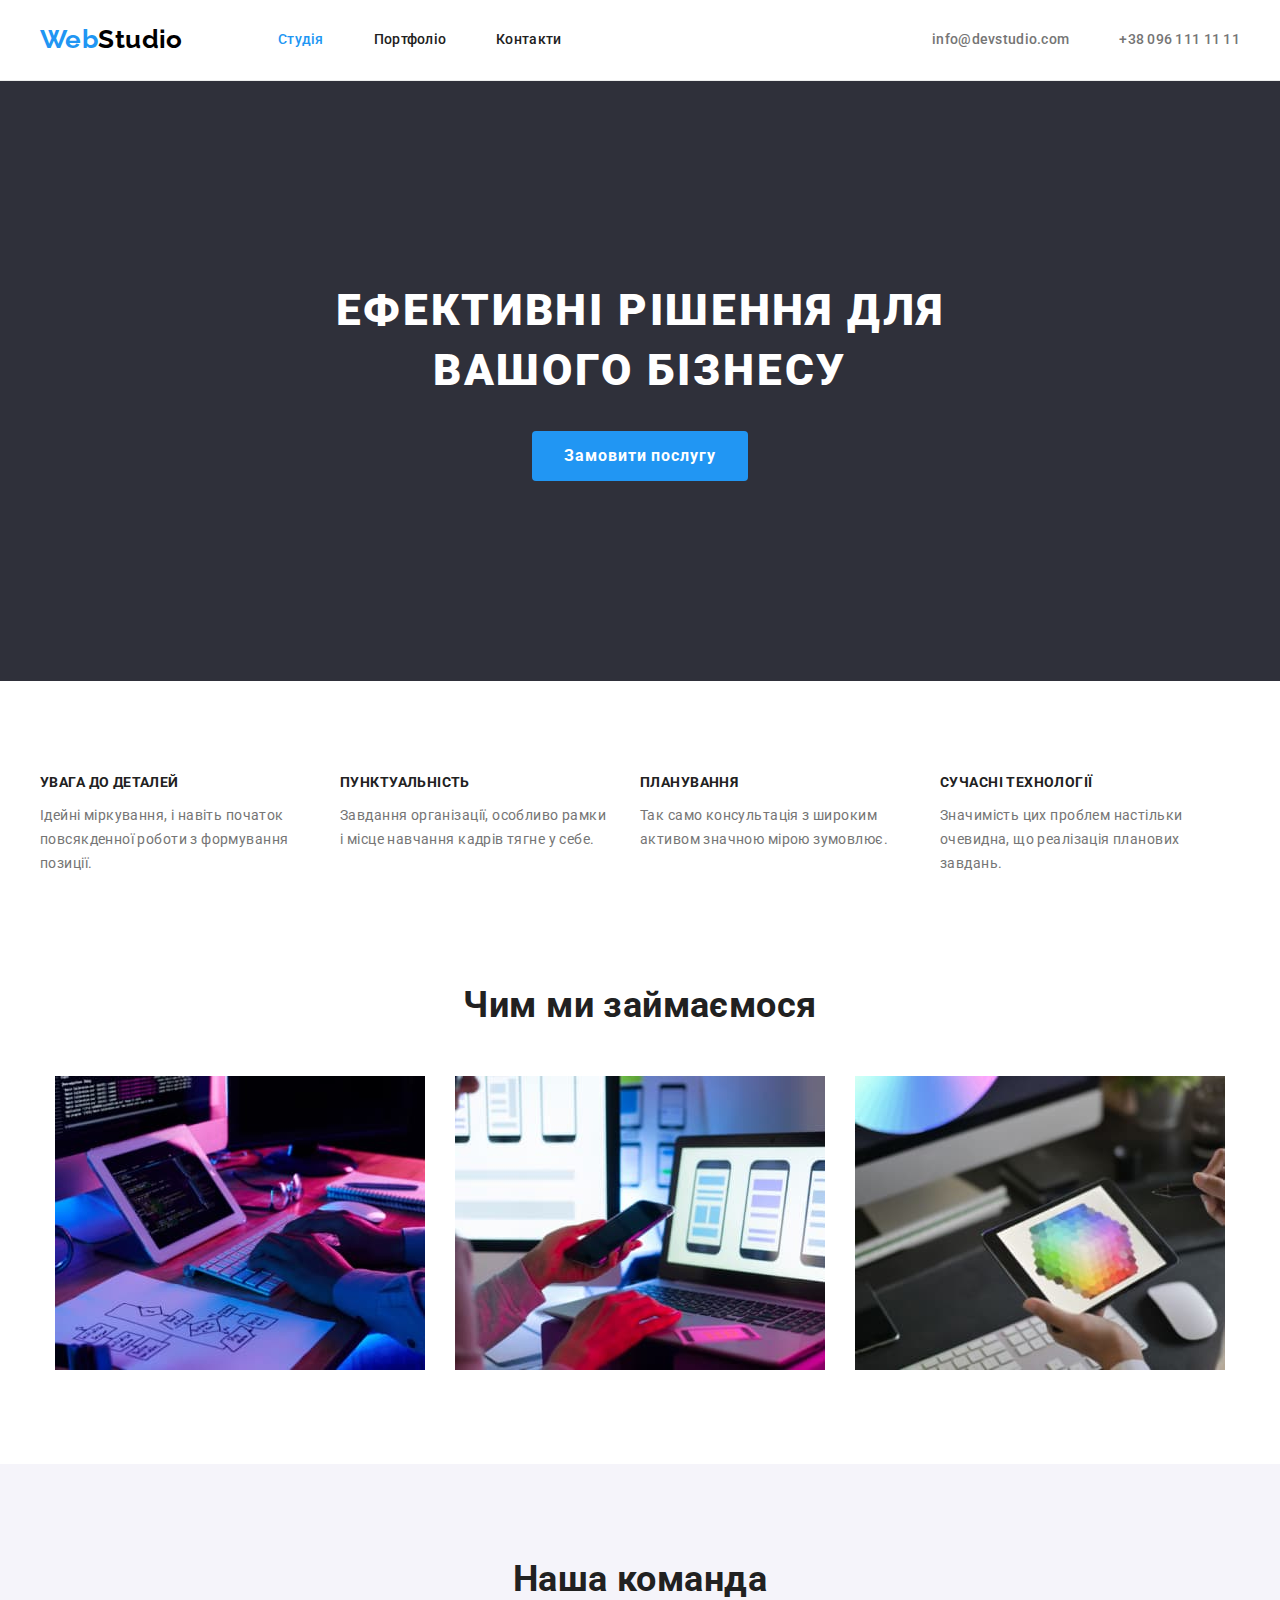
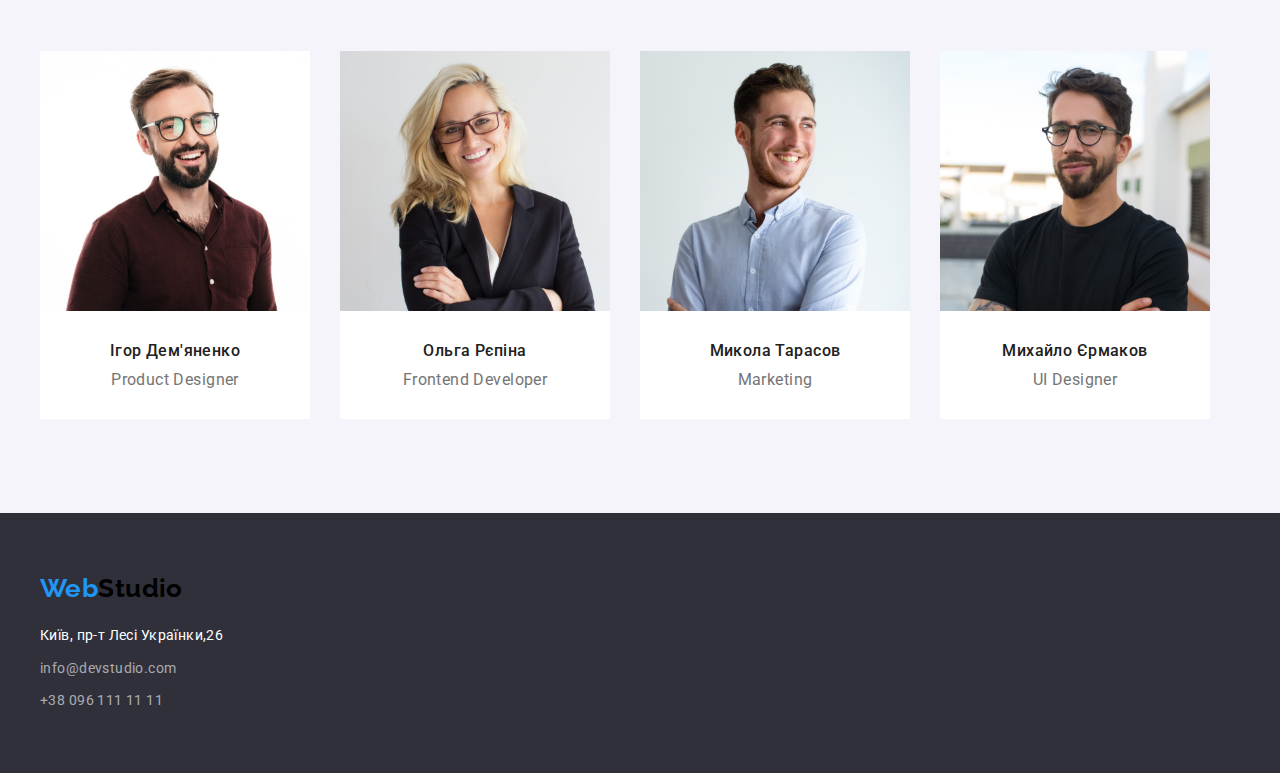
==== index.html @ b24eb901 "home" ====
<!DOCTYPE html>
<html lang="ua">
<head>
    <meta charset="UTF-8"/>
    <meta http-equiv="X-UA-Compatible" content="IE=edge"/>
    <meta name="viewport" content="width=device-width, initial-scale=1.0"/>
    <title>Document</title>
    <link href="https://fonts.googleapis.com/css2?family=Raleway:wght@700&family=Roboto:wght@400;500;700;900&display=swap"
    rel="stylesheet"/>
  <link rel="stylesheet" href="./css/nornalize.css" />
  <link rel="stylesheet"type="text/css" href="./css/styles.css"/>
</head>
<body>
    <header class="header">
      <div class="container">
        <nav class="nav">
            <a  class="logo link" href="./index.html"><span class="logo-text">Web</span>Studio</a>
            <ul class="list">
              <li class="item">
                <a href="./index.html" class="link current">Студія</a></li>
              <li class="item">
                <a href="./portfolio.html" class="link">Портфоліо</a></li>
              <li class="item">
                <a href="#" class="link">Контакти</a></li>
            </ul>
        </nav>
          <ul  class="contacts list">
          <li class="item">
            <a href="mailto:info@devstudio.com" class="link">info@devstudio.com</a>
        </li>
          <li class="item">
            <a href="tel:+38 096 111 11 11" class="link">+38 096 111 11 11</a>
        </li>  
      </ul></div>
    </header>
    <main>
     <section class="hero">
      <div class="container">
        <h1 class="hero-titel">
          ЕФЕКТИВНІ РІШЕННЯ ДЛЯ <br/>
          ВАШОГО БІЗНЕСУ</h1>
        <button type="button"
         class="button" href="button">Замовити послугу</button></div>
             </section>
     <section class="advantages">
      <div class="container">
        <ul class="list">
        <li class="item"><h3 class="titel">УВАГА ДО ДЕТАЛЕЙ</h3><p>Ідейні міркування,
             і навіть початок повсякденної роботи з формування позиції.</p></li>
        <li class="item"><h3 class="titel">ПУНКТУАЛЬНІСТЬ</h3>
        <p>Завдання організації,
             особливо рамки і місце навчання кадрів тягне у себе.</p></li>
        <li class="item"><h3 class="titel">ПЛАНУВАННЯ</h3>
        <p>Так само консультація з широким активом значною мірою зумовлює.</p></li>
        <li class="item"><h3 class="titel">СУЧАСНІ ТЕХНОЛОГІЇ</h3>
        <p>Значимість цих проблем настільки очевидна, що реалізація планових завдань.</p></li>
        </ul></div>
     </section>
     <section class="work">
      <div class="container">
        <h2 class="titel">Чим ми займаємося</h2>
        <ul  class="list">
        <li class="item"><img src="images/images1/work/box 1.jpg" width="370px"/></li>
        <li class="item"><img src="images/images1/work/box 2.jpg" width="370px"/></li>
        <li class="item"><img src="images/images1/work/box 3 (1).jpg" width="370px"/></li>
    </ul></div>
     </section>
     <section  class="team">
      <div class="container">
        <h2 class="titel">Наша команда</h2>
        <ul class="list">
    <li class="card"><img src="images/images1/user/team card 1.jpg" alt="Ігор" width="270"/>
    <h3 class="titel">Ігор Дем'яненко</h3>
    <p class="text">Product Designer</p></li>
    <li class="card"><img src="images/images1/user/team card 2.jpg" alt="Ольга" width="270"/>
    <h3 class="titel">Ольга Рєпіна</h3>
    <p class="text">Frontend Developer</p></li>
    <li class="card"><img src="images/images1/user/team card 3.jpg" alt="Микола" width="270"/>
    <h3 class="titel">Микола Тарасов</h3>
    <p class="text">Marketing</p></li>
    <li class="card"><img src="images/images1/user/team card 4.jpg" alt="Михайло" width="270"/>
    <h3 class="titel">Михайло Єрмаков</h3>
    <p class="text">UI Designer</p></li>
</ul></div>
     </section>
    </main>
    <footer class="footer">
      <div class="container">
        <a class="logo link" href="./index.html"><span class="logo-text">Web</span>Studio</a>
           <address id="address" class="address"> 
           <p class="text">Київ, пр-т Лесі Українки,26</p>
        <ul class="list">
          <li><a href="mailto:info@devstudio.com" class="link">info@devstudio.com</a></li>
          <li><a href="tel:+38 096 111 11 11" class="link">+38 096 111 11 11</a></li>
        </ul>
      </address></div>
    </footer>
  </body>
</html>
---- css/nornalize.css ----
html {
    line-height: 1.15; 
    -webkit-text-size-adjust: 100%; 
  }
  
  
  body {
    margin: 0;
  }
  
  
  main {
    display: block;
  }
  

  h1 {
    font-size: 2em;
    margin: 0.67em 0;
  }
  

  hr {
    box-sizing: content-box; 
    height: 0;
    overflow: visible; 
  }
  
  
  pre {
    font-family: monospace, monospace; 
    font-size: 1em;
  }
  

  a {
    background-color: transparent;
  }
  
  
  abbr[title] {
    border-bottom: none; 
    text-decoration: underline; 
    text-decoration: underline dotted; 
  }
  
  b,
  strong {
    font-weight: bolder;
  }
  
  code,
  kbd,
  samp {
    font-family: monospace, monospace;
    font-size: 1em; 
  }
    
  small {
    font-size: 80%;
  }
    sub,
  sup {
    font-size: 75%;
    line-height: 0;
    position: relative;
    vertical-align: baseline;
  }
  
  sub {
    bottom: -0.25em;
  }
  
  sup {
    top: -0.5em;
  }

  img {
    border-style: none;
  } 
  button,
  input,
  optgroup,
  select,
  textarea {
    font-family: inherit;
    font-size: 100%;
    line-height: 1.15;
    margin: 0; 
  }

  button,
  input {
    overflow: visible;
  }
  
  button,
  select {
    text-transform: none;
  }
  
  button,
  [type="button"],
  [type="reset"],
  [type="submit"] {
    -webkit-appearance: button;
  }
  
  button::-moz-focus-inner,
  [type="button"]::-moz-focus-inner,
  [type="reset"]::-moz-focus-inner,
  [type="submit"]::-moz-focus-inner {
    border-style: none;
    padding: 0;
  }
  
  button:-moz-focusring,
  [type="button"]:-moz-focusring,
  [type="reset"]:-moz-focusring,
  [type="submit"]:-moz-focusring {
    outline: 1px dotted ButtonText;
  }
  
  fieldset {
    padding: 0.35em 0.75em 0.625em;
  }
 
  legend {
    box-sizing: border-box; 
    color: inherit; 
    display: table; 
    max-width: 100%;
    padding: 0;
    white-space: normal; }
  
  progress {
    vertical-align: baseline;
  }
  
  
  textarea {
    overflow: auto;
  }
  
  
  [type="checkbox"],
  [type="radio"] {
    box-sizing: border-box;
    padding: 0; 
  }
  

  [type="number"]::-webkit-inner-spin-button,
  [type="number"]::-webkit-outer-spin-button {
    height: auto;
  }
  
  [type="search"] {
    -webkit-appearance: textfield; 
    outline-offset: -2px; 
  }
  
  
  
  [type="search"]::-webkit-search-decoration {
    -webkit-appearance: none;
  }
  
  
  ::-webkit-file-upload-button {
    -webkit-appearance: button; 
    font: inherit; 
  }
  
  details {
    display: block;
  }
  summary {
    display: list-item;
  }
  
template {
    display: none;
  }
---- css/styles.css ----
:root {
    --primary-text-color: #757575;
    --primary-bg-color: #ffffff;
    --secondary-bg-color: #f5f4fa;
    --footer-hero-bg-color: #2f303a;
    --titel-link-color: #212121;
    --secondary-link-color: #757575;
    --accent-color: #2196f3;
    --logo-up-color: #000000;
    --logo-down-color: #ffffff;
    --address-color: #ffffff;
    --address-secondary-color: rgba(255, 255, 255, 0.6);
  }
  body {
    color: var(--primary-text-color);
    background-color: var(--primery-bg-color);
    font-family: Roboto, sans-serif;
    font-size: 14px;
    line-height: 1.71;
    letter-spacing: 0.03em; }
  .list {
    list-style: none;
    padding: 0;
    margin: 0;
  }
  .link {
    text-decoration: none;
  }
  .titel {
    color: var(--titel-link-color);
    font-weight: 700;
    font-size: 36px;
    line-height: 1.17;
    text-align: center;
  }
  .container {
    margin-right: auto;
    margin-left: auto;
    width: 1200px;
    padding-left: 15px;
    padding-right: 15px;
  }
  .header {
    border-bottom: 1px solid #ececec;
  }
  
  .header > .container {
    display: flex;
    justify-content: space-between;
  }
  
  .nav {
    display: flex;
    justify-content: space-between;
    align-items: center;
  }
  .nav > .list {
    display: flex;
    padding: 0px;
  }
    
  .logo {
    margin-right: 93px;
    color: var(--logo-up-color);
    font-family: Raleway, sans-serif;
    font-weight: 700;
    font-size: 26px;
    line-height: 1.19;
    width: 145px;
    height: 31px;
  }
  .footer > .logo {
    color: var(--logo-down-color);
  }
  .logo-text {
    color: var(--accent-color);
  }
  
  .nav > .list .link {
    display: block;
    padding-top: 32px;
    padding-bottom: 32px;
    color: var(--titel-link-color);
    font-weight: 500;
    font-size: 14px;
    line-height: 1.14;
    letter-spacing: 0.02em;
  }
  .nav > .list > .item:not(:last-child) {
    margin-right: 50px;
  }
  .nav > .list .link:hover,
  .nav > .list .link:focus {
    color: var(--accent-color);
  }
  .nav > .list .link.current {
    color: var(--accent-color);
  }
  .contacts.list {
    display: flex;
    align-items: center;
  }
  
  .contacts > .item:not(:last-child) {
    padding-left: 0px;
    margin-right: 50px;
  }
  
  
  .contacts .link {
    display: block;
    padding-top: 32px;
    padding-bottom: 32px;

    color: var(--secondary-link-color);
    font-weight: 500;
    font-size: 14px;
    line-height: 1.14;
    letter-spacing: 0.02em;
  }
  .contacts .link:hover,
  .contacts .link:focus {
    color: var(--accent-color);
  }
  
  .hero {
    padding: 200px 0;
    margin-right: auto;
    margin-left: auto;
    max-width: 1600px;
    background-color: var(--footer-hero-bg-color);
   
  }
  .hero > .container {
    display: flex;
    flex-direction: column;
    align-items: center;
    justify-content: center;
  }
  
  .hero-titel {
    margin-top: 0px;
    margin-bottom: 30px;

    color: var(--primary-bg-color);
    font-weight: 900;
    font-size: 44px;
    line-height: 1.36;
    text-align: center;
    letter-spacing: 0.06em;
    text-transform: uppercase;
  }
  .button {
    padding: 10px 32px;
    border: none;
    border-radius: 4px;
    color: var(--primary-bg-color);
    background-color: var(--accent-color);
    font-family: inherit;
    font-weight: 700;
    font-size: 16px;
    line-height: 1.87;
    letter-spacing: 0.06em;
  }
.button:hover,
.button:focus {
  color: var(--accent-color);
  background-color: var(--primary-bg-color);
}
.advantages {
  padding-top: 94px;
  margin-bottom: 94px;
}
.advantages > .container > .list {
  display: flex;
}

  .advantages .titel {
    margin-top: 0px;
    margin-bottom: 10px;
    font-weight: 700;
    font-size: 14px;
    line-height: 1.14;
    text-transform: uppercase;
    text-align: start;
  }
  .advantages .item > .text {
    margin: 0;
  }
  
  .advantages .item {
    width: 270px;
  }
  
  .advantages .item:not(:last-child) {
    margin-right: 30px;
  }
  .work {
    margin-bottom: 94px;
  }
  
  .work .titel {
    margin: 0;
    margin-bottom: 50px;
  }
  
  .work .list {
    display: flex;
    justify-content: center;
  }
  
  .work .list > .item:not(:last-child) {
    margin-right: 30px;
  }
  .work .list > .item > img {
    display: block;
  }
  
  .team {
    padding-top: 94px;
   padding-bottom: 94px;

    background-color: var(--secondary-bg-color);
  }
  
  .team .titel {
    margin: 0;
    margin-bottom: 50px;
  }
  
  .team .list {
    display: flex;
  }
  
  .card:not(:last-child) {
    margin-right: 30px;
  }
  .card {
     background-color: var(--primary-bg-color);
  }
  .card > .titel {
    padding-top: 30px;
    margin: 0;
    margin-bottom: 10px;
    font-weight: 500;
    font-size: 16px;
    line-height: 1.19;
  }
  .card > .text {
    padding-bottom: 30px;
    margin: 0;
    font-size: 16px;
    line-height: 1.19;
    text-align: center;
  }
  .card > img {
    display: block;
  }
  
  /* fot */

  .footer {
    background-color: var(--footer-hero-bg-color);
    padding: 60px 0;
  }
  .footer > .container {
    display: flex;
    justify-content: center;
    flex-direction: column;
  }
  
  .address > .text {
    margin: 0;
    margin-top: 20px;
  }
  .address {
    color: var(--address-color);
    font-style: normal;
  }
  .address .link {
    color: var(--address-secondary-color);
    display: inline-block;
    margin-top: 9px;
  }
  .address .link:hover,
  .address .link:focus {
    color: var(--accent-color);
}
/*portfolio*/
.galerry {
  padding-top: 94px;
  padding-bottom: 94px;
}
.galerry > .container > .list {
  display: flex;
  justify-content: center;
  flex-wrap: wrap;
}

.galerry .list:first-of-type {
  margin-bottom: 50px;
}

.galerry .item:not(:last-child) {
  margin-right: 8px;
}
/*button*/

  .galerry-button {
    padding: 6px 22px;
    border-radius: 4px;
    border: none;
    color: var(--titel-link-color);
    background-color: var(--secondary-bg-color);
    font-family: Roboto, sans-serif;
    font-weight: 500;
    font-size: 16px;
    line-height: 1.63;
  }
  .galerry-button:hover,
  .galerry-button:focus {
    color: var(--primary-bg-color);
    background-color: var(--accent-color);
  }
  .galerry-card {
    color: var(--primary-text-color);
    font-size: 16px;
    line-height: 1.88;
  }
  .galerry-card .titel {
    margin: 0;
    margin-bottom: 4px;  
    font-weight: 700;
    font-size: 18px;
    line-height: 2;
    letter-spacing: 0.06em;
    text-align: start;
  }
  .galerry-card:not(:nth-child(3n + 3)) {
    margin-right: 30px;
  }
  
  .galerry-card:not(:nth-last-child(-n + 3)) {
    margin-bottom: 30px;
  }
  
  .galerry-card img {
    display: block;
  }
  
  .galerry-card > .link {
    color: inherit;
  }
  
  .galerry-card p {
    display: inline-block;
    margin: 0;
  }
  
  .info {
    padding: 20px 24px;
    border-right: 1px solid #eeeeee;
    border-left: 1px solid #eeeeee;
    border-bottom: 1px solid #eeeeee;
  }
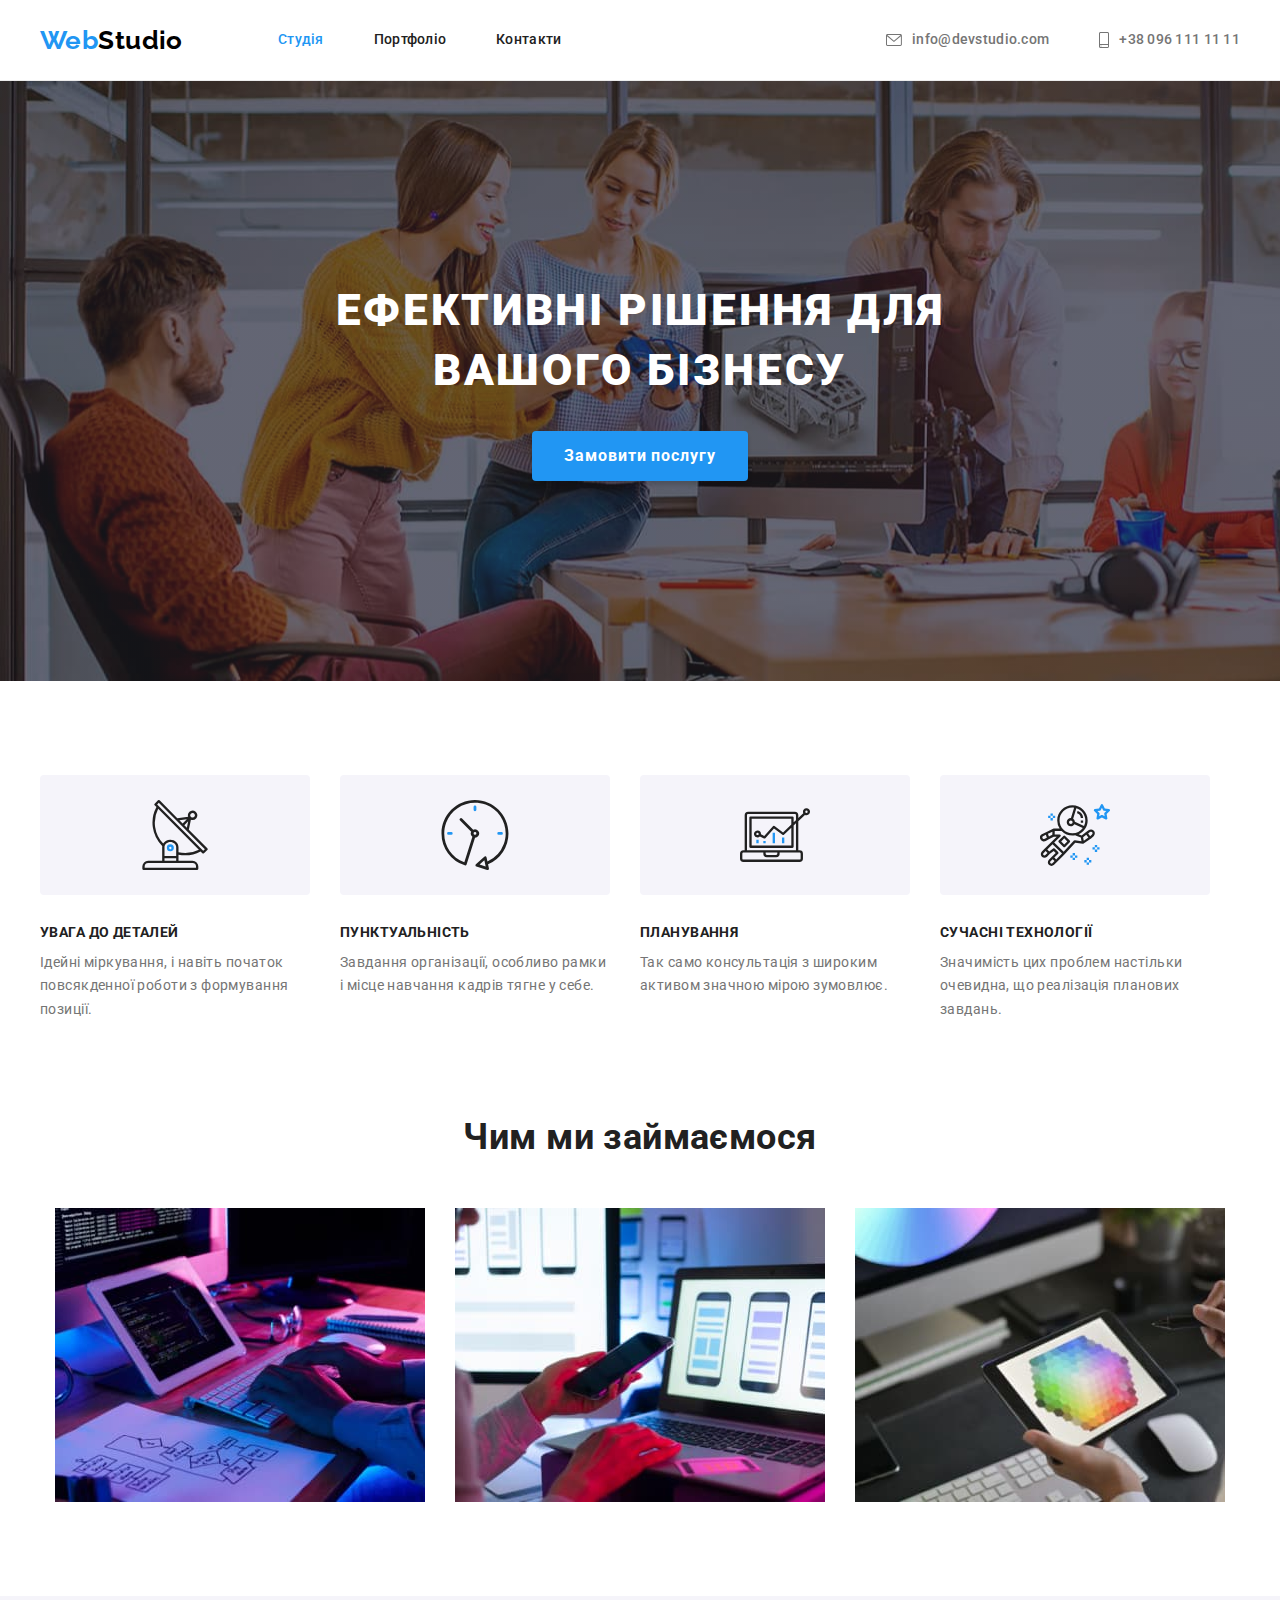
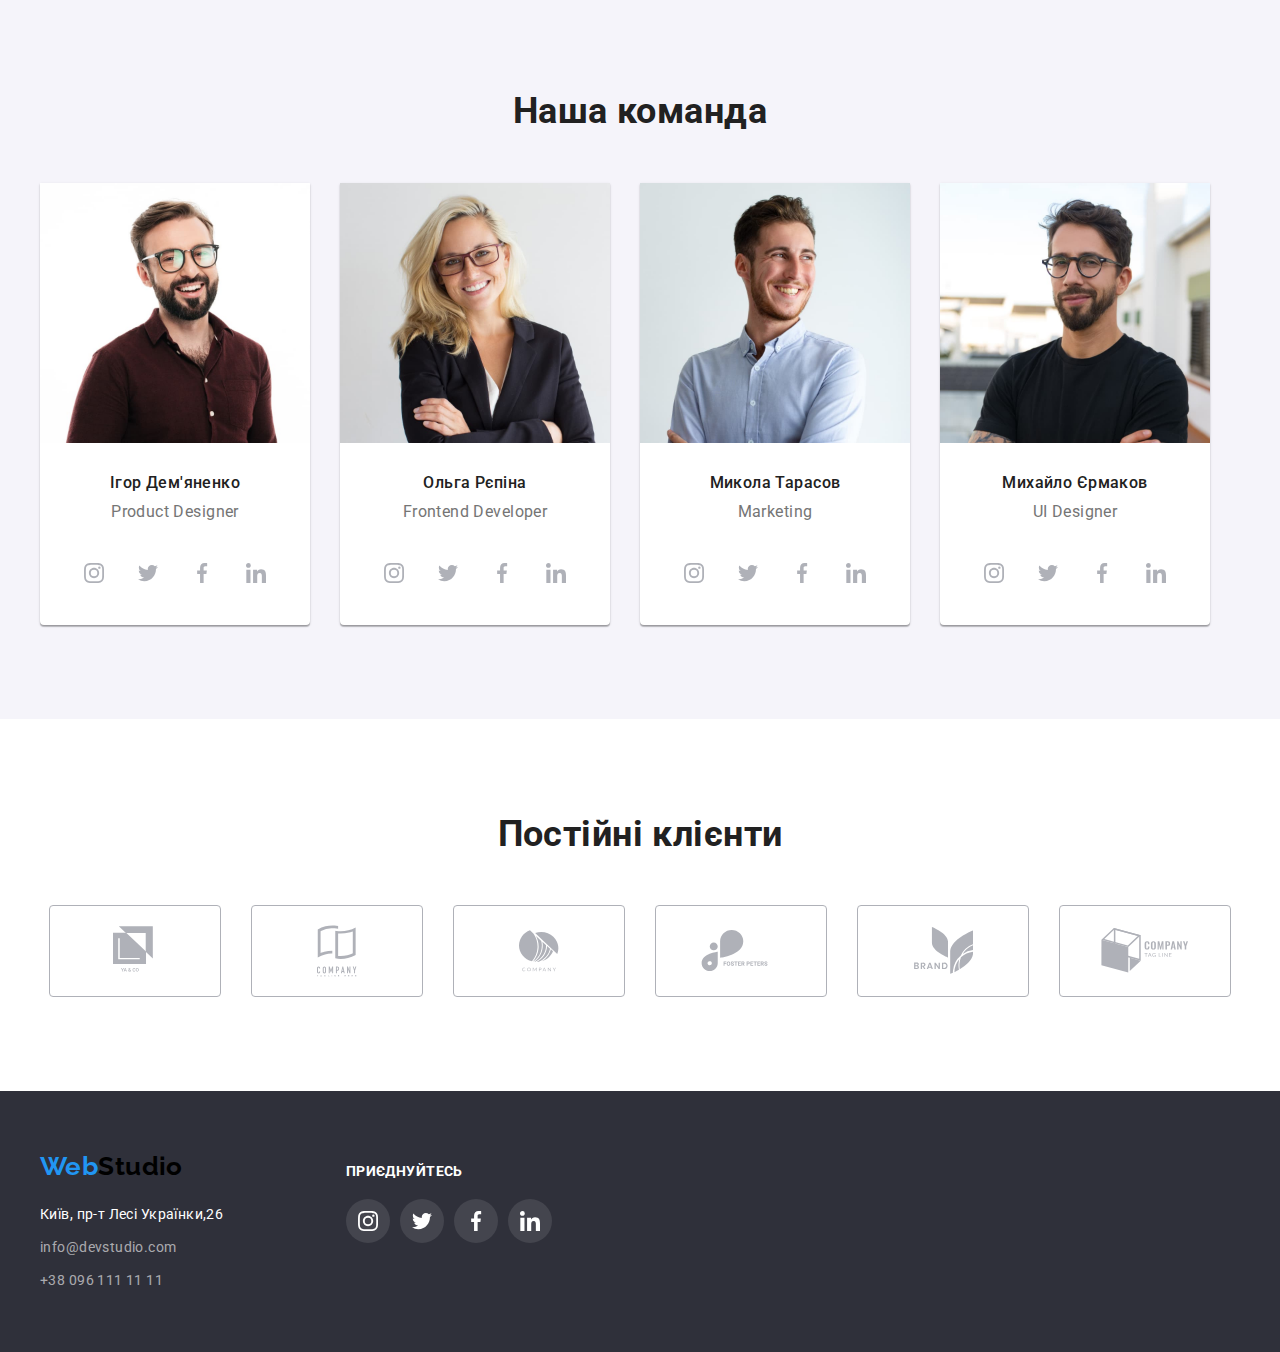
==== commit e1f43592: "home" ====
--- a/index.html
+++ b/index.html
@@ -13,6 +13,7 @@
 <body>
     <header class="header">
       <div class="container">
+        <!--nav-->
         <nav class="nav">
             <a  class="logo link" href="./index.html"><span class="logo-text">Web</span>Studio</a>
             <ul class="list">
@@ -26,10 +27,16 @@
         </nav>
           <ul  class="contacts list">
           <li class="item">
-            <a href="mailto:info@devstudio.com" class="link">info@devstudio.com</a>
-        </li>
-          <li class="item">
-            <a href="tel:+38 096 111 11 11" class="link">+38 096 111 11 11</a>
+            <a href="mailto:info@devstudio.com" class="link">
+              <svg class="icon" width="16" height="12">
+              <use href="./images/img1/fail.svg#icon-mail"></use>
+            </svg>info@devstudio.com</a>
+        </li>
+          <li class="item">
+            <a href="tel:+38 096 111 11 11" class="link">
+              <svg class="icon" width="10" height="16">
+                <use href="./images/img1/fail.svg#icon-smartphone"></use>
+              </svg>+38 096 111 11 11</a>
         </li>  
       </ul></div>
     </header>
@@ -45,47 +52,216 @@
      <section class="advantages">
       <div class="container">
         <ul class="list">
-        <li class="item"><h3 class="titel">УВАГА ДО ДЕТАЛЕЙ</h3><p>Ідейні міркування,
+        <li class="item">
+          <div class="icon-box">
+            <svg class="icon" width="70" height="70">
+              <use href="./images/img1/fail.svg#icon-antenna"></use>
+            </svg>
+          </div>
+          <h3 class="titel">УВАГА ДО ДЕТАЛЕЙ</h3>
+          <p class="text">Ідейні міркування,
              і навіть початок повсякденної роботи з формування позиції.</p></li>
-        <li class="item"><h3 class="titel">ПУНКТУАЛЬНІСТЬ</h3>
-        <p>Завдання організації,
+        <li class="item">
+          <div class="icon-box">
+            <svg class="icon" width="70" height="70">
+              <use href="./images/img1/fail.svg#icon-clock"></use>
+            </svg>
+          </div>
+          <h3 class="titel">ПУНКТУАЛЬНІСТЬ</h3>
+        <p class="text">Завдання організації,
              особливо рамки і місце навчання кадрів тягне у себе.</p></li>
-        <li class="item"><h3 class="titel">ПЛАНУВАННЯ</h3>
-        <p>Так само консультація з широким активом значною мірою зумовлює.</p></li>
-        <li class="item"><h3 class="titel">СУЧАСНІ ТЕХНОЛОГІЇ</h3>
-        <p>Значимість цих проблем настільки очевидна, що реалізація планових завдань.</p></li>
+        <li class="item">
+          <div class="icon-box">
+          <svg class="icon" width="70" height="70">
+            <use href="./images/img1/fail.svg#icon-diagram"></use>
+          </svg>
+        </div><h3 class="titel">ПЛАНУВАННЯ</h3>
+        <p class="text">Так само консультація з широким активом значною мірою зумовлює.</p></li>
+        <li class="item">
+          <div class="icon-box">
+            <svg class="icon" width="70" height="70">
+              <use href="./images/img1/fail.svg#icon-astronaut"></use>
+            </svg>
+          </div>
+          <h3 class="titel">СУЧАСНІ ТЕХНОЛОГІЇ</h3>
+        <p class="text">Значимість цих проблем настільки очевидна, що реалізація планових завдань.</p></li>
         </ul></div>
      </section>
      <section class="work">
       <div class="container">
         <h2 class="titel">Чим ми займаємося</h2>
         <ul  class="list">
-        <li class="item"><img src="images/images1/work/box 1.jpg" width="370px"/></li>
-        <li class="item"><img src="images/images1/work/box 2.jpg" width="370px"/></li>
-        <li class="item"><img src="images/images1/work/box 3 (1).jpg" width="370px"/></li>
+        <li class="item">
+          <img src="images/images1/work/box 1.jpg" width="370px" height="294"/></li>
+        <li class="item">
+          <img src="images/images1/work/box 2.jpg" width="370px" height="294"/></li>
+        <li class="item">
+          <img src="images/images1/work/box 3 (1).jpg" width="370px" height="294"/></li>
     </ul></div>
      </section>
      <section  class="team">
       <div class="container">
         <h2 class="titel">Наша команда</h2>
         <ul class="list">
-    <li class="card"><img src="images/images1/user/team card 1.jpg" alt="Ігор" width="270"/>
+    <li class="card">
+    <img src="images/images1/user/team card 1.jpg" alt="Ігор" width="270"/>
     <h3 class="titel">Ігор Дем'яненко</h3>
-    <p class="text">Product Designer</p></li>
+    <p class="text">Product Designer</p>
+    <ul class="list">
+      <li class="item">
+        <a class="link" href="https://www.instagram.com/" target="_blank" rel="noopener noreferrer">
+          <svg class="icon" width="20" height="20">
+            <use href="./images/img1/fail.svg#icon-instagram"></use>
+          </svg>
+        </a>
+      </li>
+      <li class="item">
+        <a class="link" href="https://twitter.com/" target="_blank" rel="noopener noreferrer"
+          ><svg class="icon" width="20" height="20">
+            <use href="./images/img1/fail.svg#icon-twitter"></use>
+          </svg>
+        </a>
+      </li>
+      <li class="item">
+        <a class="link" href="https://www.facebook.com/" target="_blank" rel="noopener noreferrer"
+          ><svg class="icon" width="20" height="20">
+            <use href="./images/img1/fail.svg#icon-facebook"></use>
+          </svg>
+        </a>
+      </li>
+      <li class="item">
+        <a class="link" href="https://www.linkedin.com/" target="_blank" rel="noopener noreferrer"
+          ><svg class="icon" width="20" height="20">
+            <use href="./images/img1/fail.svg#icon-linkedin"></use></svg></a>
+      </li>
+    </ul>
+    </li>
     <li class="card"><img src="images/images1/user/team card 2.jpg" alt="Ольга" width="270"/>
     <h3 class="titel">Ольга Рєпіна</h3>
-    <p class="text">Frontend Developer</p></li>
-    <li class="card"><img src="images/images1/user/team card 3.jpg" alt="Микола" width="270"/>
+    <p class="text">Frontend Developer</p>
+    <ul class="list">
+      <li class="item">
+        <a class="link" href="https://www.instagram.com/" target="_blank" rel="noopener noreferrer">
+          <svg class="icon" width="20" height="20">
+            <use href="./images/img1/fail.svg#icon-instagram"></use></svg></a>
+      </li>
+      <li class="item">
+        <a class="link" href="https://twitter.com/" target="_blank" rel="noopener noreferrer"
+          ><svg class="icon" width="20" height="20">
+            <use href="./images/img1/fail.svg#icon-twitter"></use></svg></a>
+      </li>
+      <li class="item">
+        <a class="link" href="https://www.facebook.com/" target="_blank" rel="noopener noreferrer"
+          ><svg class="icon" width="20" height="20">
+            <use href="./images/img1/fail.svg#icon-facebook"></use></svg></a>
+      </li>
+      <li class="item">
+        <a class="link" href="https://www.linkedin.com/" target="_blank" rel="noopener noreferrer"
+          ><svg class="icon" width="20" height="20">
+            <use href="./images/img1/fail.svg#icon-linkedin"></use>
+          </svg>
+        </a>
+      </li>
+    </ul>
+  </li>
+    <li class="card">
+      <img src="images/images1/user/team card 3.jpg" alt="Микола" width="270"/>
     <h3 class="titel">Микола Тарасов</h3>
-    <p class="text">Marketing</p></li>
-    <li class="card"><img src="images/images1/user/team card 4.jpg" alt="Михайло" width="270"/>
+    <p class="text">Marketing</p>
+    <ul class="list">
+      <li class="item">
+        <a class="link" href="https://www.instagram.com/" target="_blank" rel="noopener noreferrer">
+          <svg class="icon" width="20" height="20">
+            <use href="./images/img1/fail.svg#icon-instagram"></use></svg></a>
+      </li>
+      <li class="item">
+        <a class="link" href="https://twitter.com/" target="_blank" rel="noopener noreferrer"
+          ><svg class="icon" width="20" height="20">
+            <use href="./images/img1/fail.svg#icon-twitter"></use></svg></a>
+      </li>
+      <li class="item">
+        <a class="link" href="https://www.facebook.com/" target="_blank" rel="noopener noreferrer"
+          ><svg class="icon" width="20" height="20">
+            <use href="./images/img1/fail.svg#icon-facebook"></use></svg></a>
+      </li>
+      <li class="item">
+        <a class="link" href="https://www.linkedin.com/" target="_blank" rel="noopener noreferrer"
+          ><svg class="icon" width="20" height="20">
+            <use href="/images/img1/fail.svg#icon-linkedin"></use></svg></a>
+      </li>
+    </ul>
+  </li>
+    <li class="card">
+    <img src="images/images1/user/team card 4.jpg" alt="Михайло" width="270"/>
     <h3 class="titel">Михайло Єрмаков</h3>
-    <p class="text">UI Designer</p></li>
+    <p class="text">UI Designer</p>
+    <ul class="list">
+      <li class="item">
+        <a class="link" href="https://www.instagram.com/" target="_blank" rel="noopener noreferrer">
+          <svg class="icon" width="20" height="20">
+            <use href="./images/img1/fail.svg#icon-instagram"></use></svg></a>
+      </li>
+      <li class="item">
+        <a class="link" href="https://twitter.com/" target="_blank" rel="noopener noreferrer"
+          ><svg class="icon" width="20" height="20">
+            <use href="./images/img1/fail.svg#icon-twitter"></use></svg></a>
+      </li>
+      <li class="item">
+        <a class="link" href="https://www.facebook.com/" target="_blank" rel="noopener noreferrer"
+          ><svg class="icon" width="20" height="20">
+            <use href="./images/img1/fail.svg#icon-facebook"></use></svg></a>
+      </li>
+      <li class="item">
+        <a class="link" href="https://www.linkedin.com/" target="_blank" rel="noopener noreferrer"
+          ><svg class="icon" width="20" height="20">
+            <use href="/images/img1/fail.svg#icon-linkedin"></use></svg></a>
+      </li>
+    </ul> 
+  </li>
 </ul></div>
      </section>
+     <section class="clients">
+      <div class="container">
+        <h2 class="titel">Постійні клієнти</h2>
+        <ul class="list clients-box">
+          <li class="item">
+            <a href="" class="link"
+              ><svg class="icon" width="44" height="49">
+                <use href="./images/img1/fail.svg#icon-logo-1"></use></svg></a>
+          </li>
+          <li class="item">
+            <a href="" class="link"
+              ><svg class="icon" width="40" height="52">
+                <use href="./images/img1/fail.svg#icon-logo-2"></use></svg></a>
+          </li>
+          <li class="item">
+            <a href="" class="link"
+              ><svg class="icon" width="40" height="42">
+                <use href="./images/img1/fail.svg#icon-logo-3"></use></svg></a>
+          </li>
+          <li class="item">
+            <a href="" class="link"
+              ><svg class="icon" width="80" height="42">
+                <use href="./images/img1/fail.svg#icon-logo-4"></use></svg></a>
+          </li>
+          <li class="item">
+            <a href="" class="link"
+              ><svg class="icon" width="59" height="47">
+                <use href="./images/img1/fail.svg#icon-logo-5"></use></svg></a>
+          </li>
+          <li class="item">
+            <a href="" class="link"
+              ><svg class="icon" width="88" height="45">
+                <use href="./images/img1/fail.svg#icon-logo-6"></use></svg></a>
+          </li>
+        </ul>
+      </div>
+    </section>
     </main>
+    <!--footer-->
     <footer class="footer">
       <div class="container">
+        <div class="footer-box">
         <a class="logo link" href="./index.html"><span class="logo-text">Web</span>Studio</a>
            <address id="address" class="address"> 
            <p class="text">Київ, пр-т Лесі Українки,26</p>
@@ -93,7 +269,40 @@
           <li><a href="mailto:info@devstudio.com" class="link">info@devstudio.com</a></li>
           <li><a href="tel:+38 096 111 11 11" class="link">+38 096 111 11 11</a></li>
         </ul>
-      </address></div>
+      </address>
+    </div>
+    <div class="footer-box-links">
+      <p class="join">приєднуйтесь</p>
+      <ul class="list">
+        <li class="item">
+          <a class="link" href="https://www.instagram.com/" target="_blank" rel="noopener noreferrer">
+            <svg class="icon" width="20" height="20">
+              <use href="./images/img1/fail.svg#icon-instagram"></use>
+            </svg>
+          </a>
+        </li>
+        <li class="item">
+          <a class="link" href="https://twitter.com/" target="_blank" rel="noopener noreferrer"
+            ><svg class="icon" width="20" height="20">
+              <use href="./images/img1/fail.svg#icon-twitter"></use>
+            </svg>
+          </a>
+        </li>
+        <li class="item">
+          <a class="link" href="https://www.facebook.com/" target="_blank" rel="noopener noreferrer"
+            ><svg class="icon" width="20" height="20">
+              <use href="./images/img1/fail.svg#icon-facebook"></use>
+            </svg>
+          </a>
+        </li>
+        <li class="item">
+          <a class="link" href="https://www.linkedin.com/" target="_blank" rel="noopener noreferrer"
+            ><svg class="icon" width="20" height="20">
+              <use href="./images/img1/fail.svg#icon-linkedin"></use></svg></a>
+        </li>
+      </ul>
+    </div>
+  </div>
     </footer>
   </body>
 </html>--- a/css/styles.css
+++ b/css/styles.css
@@ -10,6 +10,7 @@
     --logo-down-color: #ffffff;
     --address-color: #ffffff;
     --address-secondary-color: rgba(255, 255, 255, 0.6);
+    --logo-company-color: #afb1b8;
   }
   body {
     color: var(--primary-text-color);
@@ -18,14 +19,19 @@
     font-size: 14px;
     line-height: 1.71;
     letter-spacing: 0.03em; }
+
+    /* список*/
   .list {
     list-style: none;
     padding: 0;
     margin: 0;
   }
+  /* силочки */
   .link {
     text-decoration: none;
   }
+
+  /*заголовки*/
   .titel {
     color: var(--titel-link-color);
     font-weight: 700;
@@ -33,6 +39,12 @@
     line-height: 1.17;
     text-align: center;
   }
+
+  h2.titel {
+    margin-top: 0;
+    margin-bottom: 50px;
+  }
+  /*контейнер*/
   .container {
     margin-right: auto;
     margin-left: auto;
@@ -108,7 +120,8 @@
   
   
   .contacts .link {
-    display: block;
+    display: flex;
+    align-items: center;
     padding-top: 32px;
     padding-bottom: 32px;
 
@@ -119,18 +132,25 @@
     letter-spacing: 0.02em;
   }
   .contacts .link:hover,
-  .contacts .link:focus {
+  .contacts .link:focus,
+  .contacts .icon:hover,
+  .contacts .icon:focus {
+    --color4: var(--accent-color);
     color: var(--accent-color);
   }
-  
+  .contacts .icon {
+    margin-right: 10px;
+  }
+  /*hero*/
   .hero {
     padding: 200px 0;
     margin-right: auto;
     margin-left: auto;
     max-width: 1600px;
     background-color: var(--footer-hero-bg-color);
-   
-  }
+    background-image: linear-gradient(rgba(47, 48, 58, 0.4), rgba(47, 48, 58, 0.4)), url(../images/img1/Img.jpg);
+}
+  
   .hero > .container {
     display: flex;
     flex-direction: column;
@@ -154,6 +174,7 @@
     padding: 10px 32px;
     border: none;
     border-radius: 4px;
+    box-shadow: 0px 4px 4px rgba(0, 0, 0, 0.15);
     color: var(--primary-bg-color);
     background-color: var(--accent-color);
     font-family: inherit;
@@ -195,15 +216,21 @@
   .advantages .item:not(:last-child) {
     margin-right: 30px;
   }
+  .icon-box {
+    display: flex;
+    justify-content: center;
+    align-items: center;
+    height: 120px;
+    margin-bottom: 30px;
+    border-radius: 4px;
+  
+    background-color: var(--secondary-bg-color);
+  }
+  /*work*/
   .work {
     margin-bottom: 94px;
   }
-  
-  .work .titel {
-    margin: 0;
-    margin-bottom: 50px;
-  }
-  
+   
   .work .list {
     display: flex;
     justify-content: center;
@@ -215,7 +242,7 @@
   .work .list > .item > img {
     display: block;
   }
-  
+  /*командф*/
   .team {
     padding-top: 94px;
    padding-bottom: 94px;
@@ -237,6 +264,9 @@
   }
   .card {
      background-color: var(--primary-bg-color);
+     padding-bottom: 30px;
+     box-shadow: 0px 1px 3px rgba(0, 0, 0, 0.12), 0px 1px 1px rgba(0, 0, 0, 0.14), 0px 2px 1px rgba(0, 0, 0, 0.2);
+     border-radius: 0px 0px 4px 4px;
   }
   .card > .titel {
     padding-top: 30px;
@@ -256,6 +286,60 @@
   .card > img {
     display: block;
   }
+  .card > .list {
+    justify-content: center;
+  }
+  
+  .team .link {
+    height: 44px;
+    width: 44px;
+    display: inline-flex;
+    justify-content: center;
+    align-items: center;
+    border-radius: 50%;
+  }
+  
+  .team .item:not(:last-child) {
+    margin-right: 10px;
+  }
+  
+  .team .link:hover,
+  .team .link:focus {
+    background-color: var(--accent-color);
+    --color3: var(--primary-bg-color);
+  }
+  
+  /* клиен */
+  .clients {
+    padding-bottom: 94px;
+    padding-top: 94px;
+  }
+  
+  .clients-box {
+    display: flex;
+    justify-content: center;
+  }
+  
+  .clients-box > .item:not(:last-child) {
+    margin-right: 30px;
+  }
+  
+  .clients-box .link {
+    display: flex;
+    align-items: center;
+    justify-content: center;
+  
+    width: 170px;
+    height: 90px;
+    --color3: var(--logo-company-color);
+    border: 1px solid var(--color3);
+    border-radius: 4px;
+  }
+  
+  .clients-box .link:hover,
+  .clients-box .link:focus {
+    --color3: var(--accent-color);
+  }
   
   /* fot */
 
@@ -265,8 +349,31 @@
   }
   .footer > .container {
     display: flex;
-    justify-content: center;
-    flex-direction: column;
+  }
+  .footer-box-links > .list {
+    display: flex;
+  }
+  .footer-box-links {
+    padding-top: 12px;
+    margin-left: 70px;
+  }
+  .footer-box-links .item:not(:last-child) {
+    margin-right: 10px;
+  }
+  .footer-box-links .link {
+    display: flex;
+    align-items: center;
+    justify-content: center;
+    width: 44px;
+    height: 44px;
+    border-radius: 50%;
+  
+    background-color: rgba(255, 255, 255, 0.1);
+    --color3: var(--logo-down-color);
+  }
+  .footer-box-links .link:hover,
+  .footer-box-links .link:focus {
+    background-color: var(--accent-color);
   }
   
   .address > .text {
@@ -286,6 +393,17 @@
   .address .link:focus {
     color: var(--accent-color);
 }
+.join {
+  margin: 0;
+  margin-bottom: 20px;
+
+  color: var(--logo-down-color);
+
+  font-weight: 700;
+  line-height: 1.143;
+  text-transform: uppercase;
+}
+
 /*portfolio*/
 .galerry {
   padding-top: 94px;
@@ -327,6 +445,11 @@
     font-size: 16px;
     line-height: 1.88;
   }
+  .galerry-card:hover,
+  .galerry-card:focus {
+  box-shadow: 0px 1px 1px rgba(0, 0, 0, 0.12), 0px 4px 4px rgba(0, 0, 0, 0.06), 1px 4px 6px rgba(0, 0, 0, 0.16);
+}
+
   .galerry-card .titel {
     margin: 0;
     margin-bottom: 4px;  
